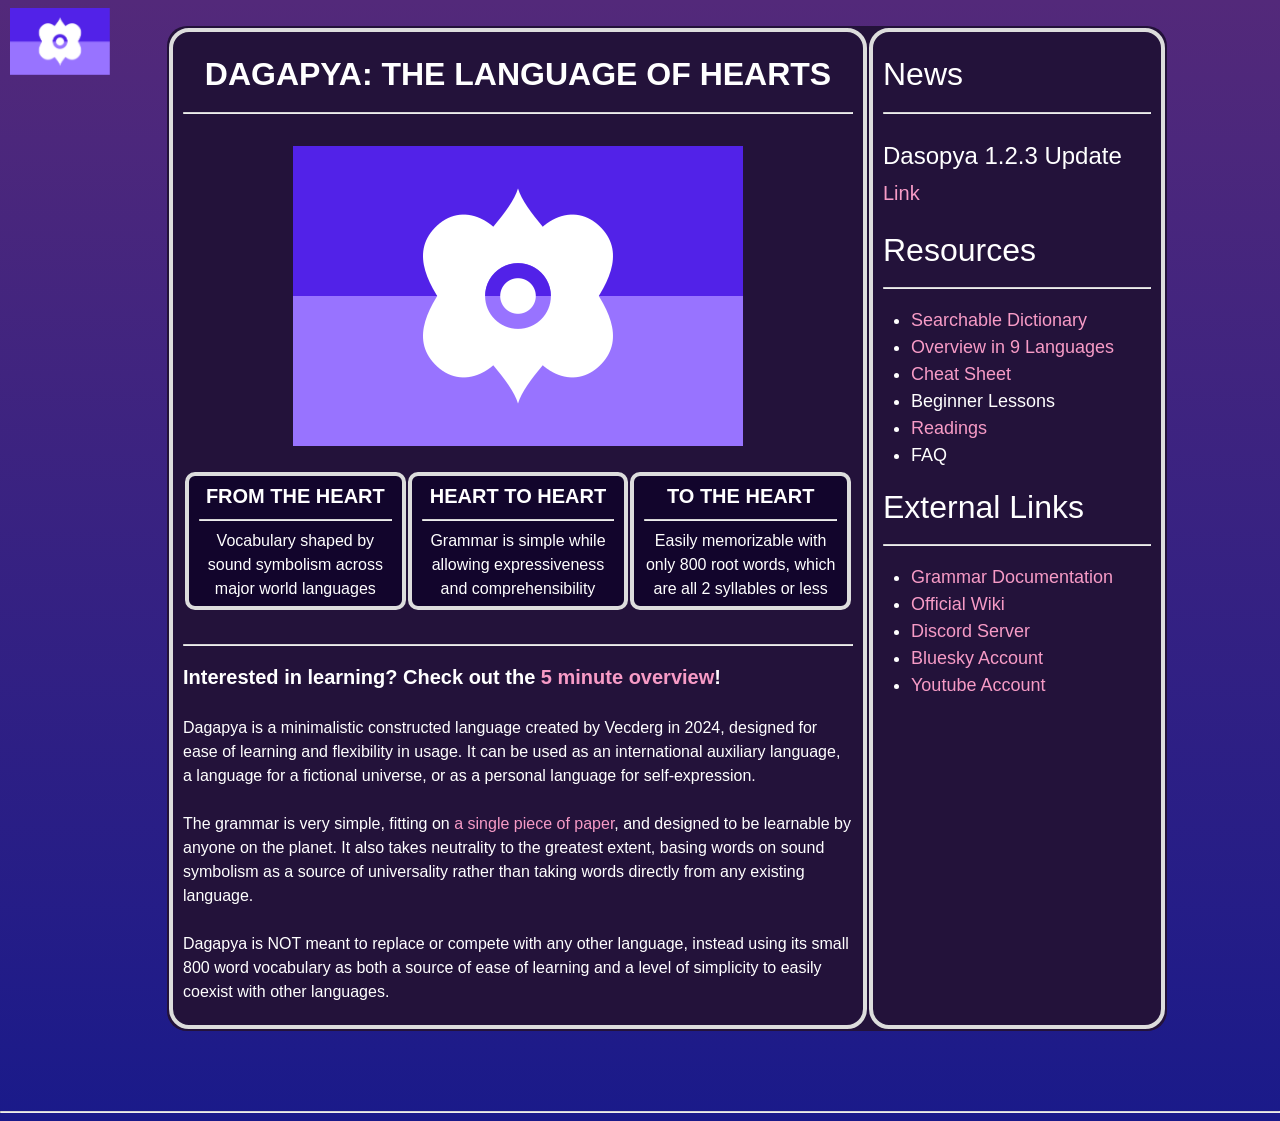
==== index.html @ b42c1ea8 "dark mode added adjusted Readings page a bit and made readings have dark mode toggled  (not toggleab" ====
<!DOCTYPE html>

<!-- HEADER -->
<html lang="en-US">
<title>Dagapya - Home</title>

<link rel="stylesheet" href="mainstyle.css">

<head>
<meta charset="utf-8" name="viewport" content="width=1024, initial-scale=0.3, minimum-scale=0.3"/>
</head>

<!-- BODY -->
<body style="margin-left:0px;margin-right:0px;">

<!-- TITLE -->
<!--<b><a style="font-size:36px;font-family:sans-serif" href="dasopya.html">DAGAPYA</a></b>-->
<a href="index.html">
    <img src="img/dagapyaflag450.png" style="width:100px;position:fixed;margin-left:10px;">
</a>
<!-- END OF HEADER -->

<div>

<br />

<table style="width:1000px;margin-left:-25px;">
<tr>
    <td style="width:670px; padding:5px 10px 5px 10px; border: 4px solid #dddddd; border-radius: 20px;">
        <h1 style="text-align:center;"><b>DAGAPYA: THE LANGUAGE OF HEARTS</b></h1>
        <hr> 
        <br />

        <img src="img/dagapyaflag450.png">	

        <br />

        <table style="width:670px;">
            <tr>
                <td style="text-align:center;width:33%;border-radius:10px;background-color:#12052c;">
                    <b style="font-size: 20px;">FROM THE HEART</b>
                    <hr>
                    Vocabulary shaped by sound symbolism across major world languages
                </td>
                <td style="text-align: center;width:33%;border-radius:10px;background-color:#12052c;">
                    <b style="font-size: 20px;">HEART TO HEART</b>
                    <hr>
                    Grammar is simple while allowing expressiveness and comprehensibility
                </td>
                <td style="text-align: center;width:33%;border-radius:10px;background-color:#12052c;">
                    <b style="font-size: 20px;">TO THE HEART</b>
                    <hr>
                    Easily memorizable with only 800 root words, which are all 2 syllables or less
                </td>
            </tr>
        </table>

        <br />

        <hr> 
        <p>
        <b style="font-size:20px">
        Interested in learning? Check out the <a href="sadilusi.html">5 minute overview</a>!
        </b>
        <br />
        <br />
        Dagapya is a minimalistic constructed language created by Vecderg in 2024, designed for ease of learning and flexibility in 
        usage. It can be used as an international auxiliary language, a language for a fictional universe, or as a personal language for self-expression.
        <br />
        <br />
        The grammar is very simple, fitting on <a href="img/dagapya-cheat-sheet.pdf" target="_blank">a single piece of paper</a>, and designed to be learnable by anyone on the planet.
        It also takes neutrality to the greatest extent, basing words on sound symbolism as a source of universality rather than taking
        words directly from any existing language.
        <br />
        <br />
        Dagapya is NOT meant to replace or compete with any other language, instead using its small 800 word vocabulary as both a source
        of ease of learning and a level of simplicity to easily coexist with other languages.
        </p>

    </td>
    <td style="padding:5px 10px 5px 10px; border: 4px solid #dddddd; border-radius: 20px;">
        <h1>News</h1>
        <hr>
        <p style="font-size:24px">
            Dasopya 1.2.3 Update <br /> 
            <a style="font-size:20px" href="https://bsky.app/profile/dasopya.bsky.social/post/3mloxwxxx7s24">Link</a>
        </p>


        <h1>Resources</h1>
        <hr>
        <ul style="margin-left:-12px;font-size: 18px;">
            <li><a href="samukopo.html">Searchable Dictionary</a></li>
            <li><a href="sadilusi.html">Overview in 9 Languages</a></li>
            <li><a href="img/dagapya-cheat-sheet.pdf" target="_blank">Cheat Sheet</a></li>
            <li>Beginner Lessons</li>
            <li><a href="readings.html">Readings</a></li>
            <li>FAQ</li>
        </ul>

        <h1>External Links</h1>
        <hr>
        <ul style="margin-left:-12px;font-size: 18px;">
            <li><a href="https://docs.google.com/document/d/1b-G-coYHEqtLEF1QuHORK3FDi12rt9Te38VqEXvgRD4/">Grammar Documentation</a></li>
            <li><a href="https://dasopya.miraheze.org/">Official Wiki</a></li>
            <li><a href="https://discord.gg/ZpPSRhU3YF">Discord Server</a></li>
            <li><a href="https://dasopya.bsky.social/">Bluesky Account</a></li>
            <li><a href="https://www.youtube.com/@dagapya">Youtube Account</a></li>
        </ul>
    </td>
</tr>

</table>

</div>

<br /><br /><br /><br />
<hr> 




</body>
</html>
---- mainstyle.css ----
hr {
 border-top: 1px solid LightGrey;
}

div {
 width:70%;
 margin:auto;
}

p, li, td, th {
 font-family:sans-serif;
 text-align:left;
 line-height:1.5;
}

h1, h2 {
 font-family:sans-serif;
 font-weight:normal;
 text-align:left;
 line-height:1.0;
}

td, th {
 padding:5px 10px 5px 10px;
 border: 4px solid #dddddd;
 font-size:16px;
 vertical-align:top;
}

th {
 background-color:#eeeeee;
 width:50%;
}

table {
 width:80%;
 margin:auto;
 border-radius: 20px;
 background-color:rgb(35, 18, 58);
}

img {
 display:block;
 margin:auto;
}

body {
  /*background-color: #0f173d;*/
  background-color:rgb(41, 37, 92);
  background-image: linear-gradient(to bottom, rgb(83, 41, 122), rgb(26, 26, 138));
  color: white;
}

a {
 text-decoration:none;	
 color:rgb(247, 155, 198);
}
a:visited{
 color: rgb(236, 50, 36);
}

.striped tr:nth-child(odd){
 background-color: #e9f9f9;
}

.dark-body {
  background-color: #111111;
  color: white;
}

.dark-table tr:nth-child(odd){
  background-color: #333333;
}

.dark-th{
  color: black;
}
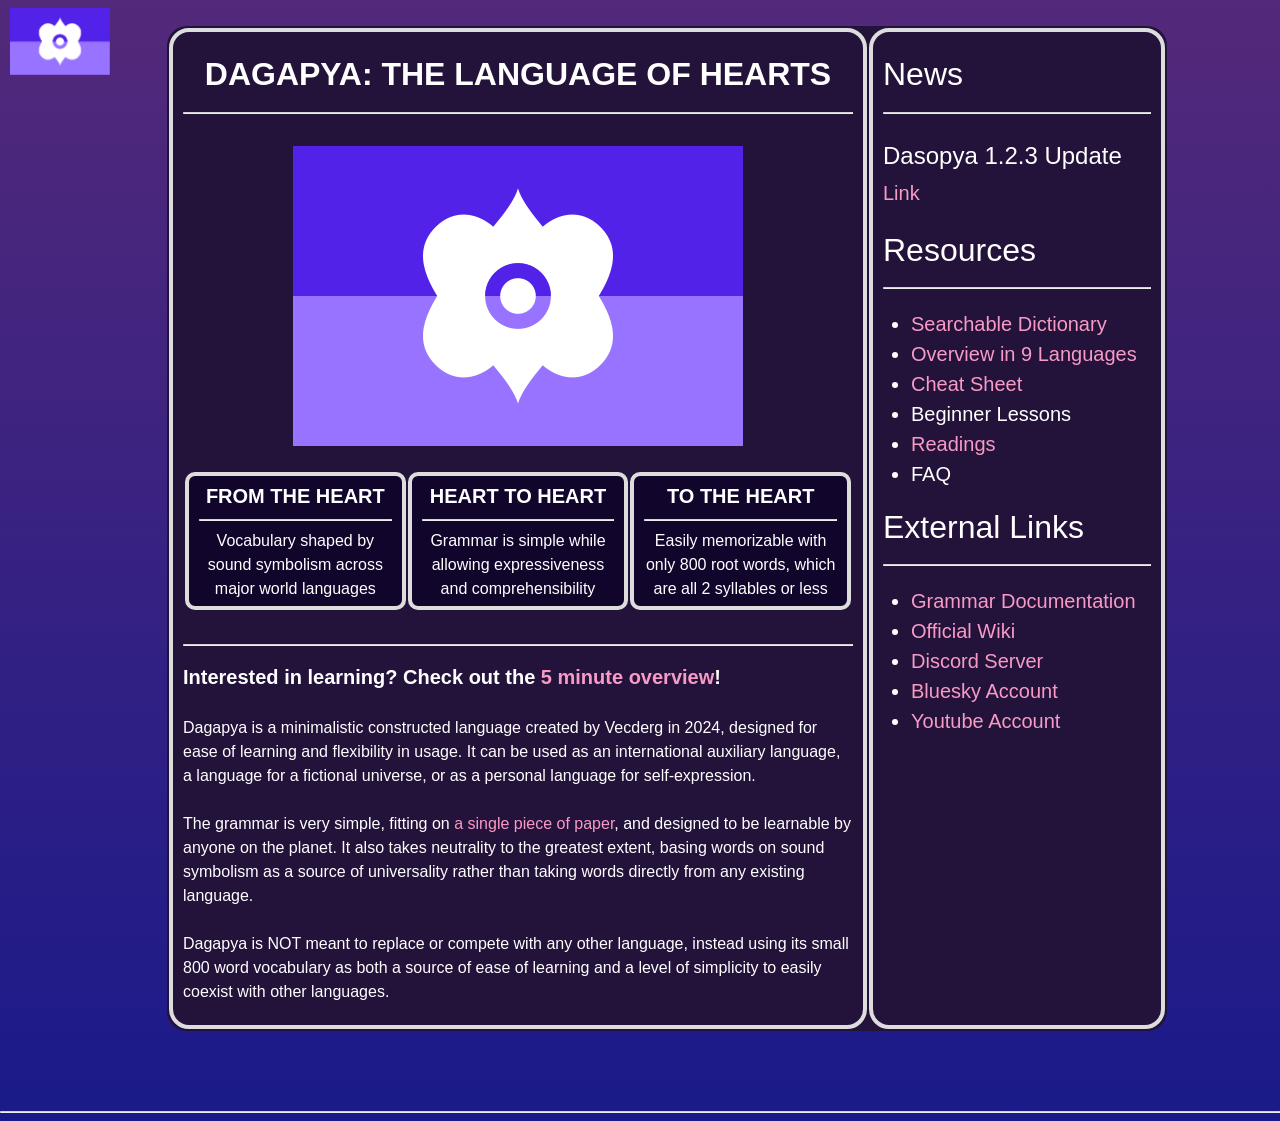
==== commit b6a1fe16: "increase sidebar fontsize" ====
--- a/index.html
+++ b/index.html
@@ -89,7 +89,7 @@
 
         <h1>Resources</h1>
         <hr>
-        <ul style="margin-left:-12px;font-size: 18px;">
+        <ul style="margin-left:-12px;font-size: 20px;">
             <li><a href="samukopo.html">Searchable Dictionary</a></li>
             <li><a href="sadilusi.html">Overview in 9 Languages</a></li>
             <li><a href="img/dagapya-cheat-sheet.pdf" target="_blank">Cheat Sheet</a></li>
@@ -100,7 +100,7 @@
 
         <h1>External Links</h1>
         <hr>
-        <ul style="margin-left:-12px;font-size: 18px;">
+        <ul style="margin-left:-12px;font-size: 20px;">
             <li><a href="https://docs.google.com/document/d/1b-G-coYHEqtLEF1QuHORK3FDi12rt9Te38VqEXvgRD4/">Grammar Documentation</a></li>
             <li><a href="https://dasopya.miraheze.org/">Official Wiki</a></li>
             <li><a href="https://discord.gg/ZpPSRhU3YF">Discord Server</a></li>
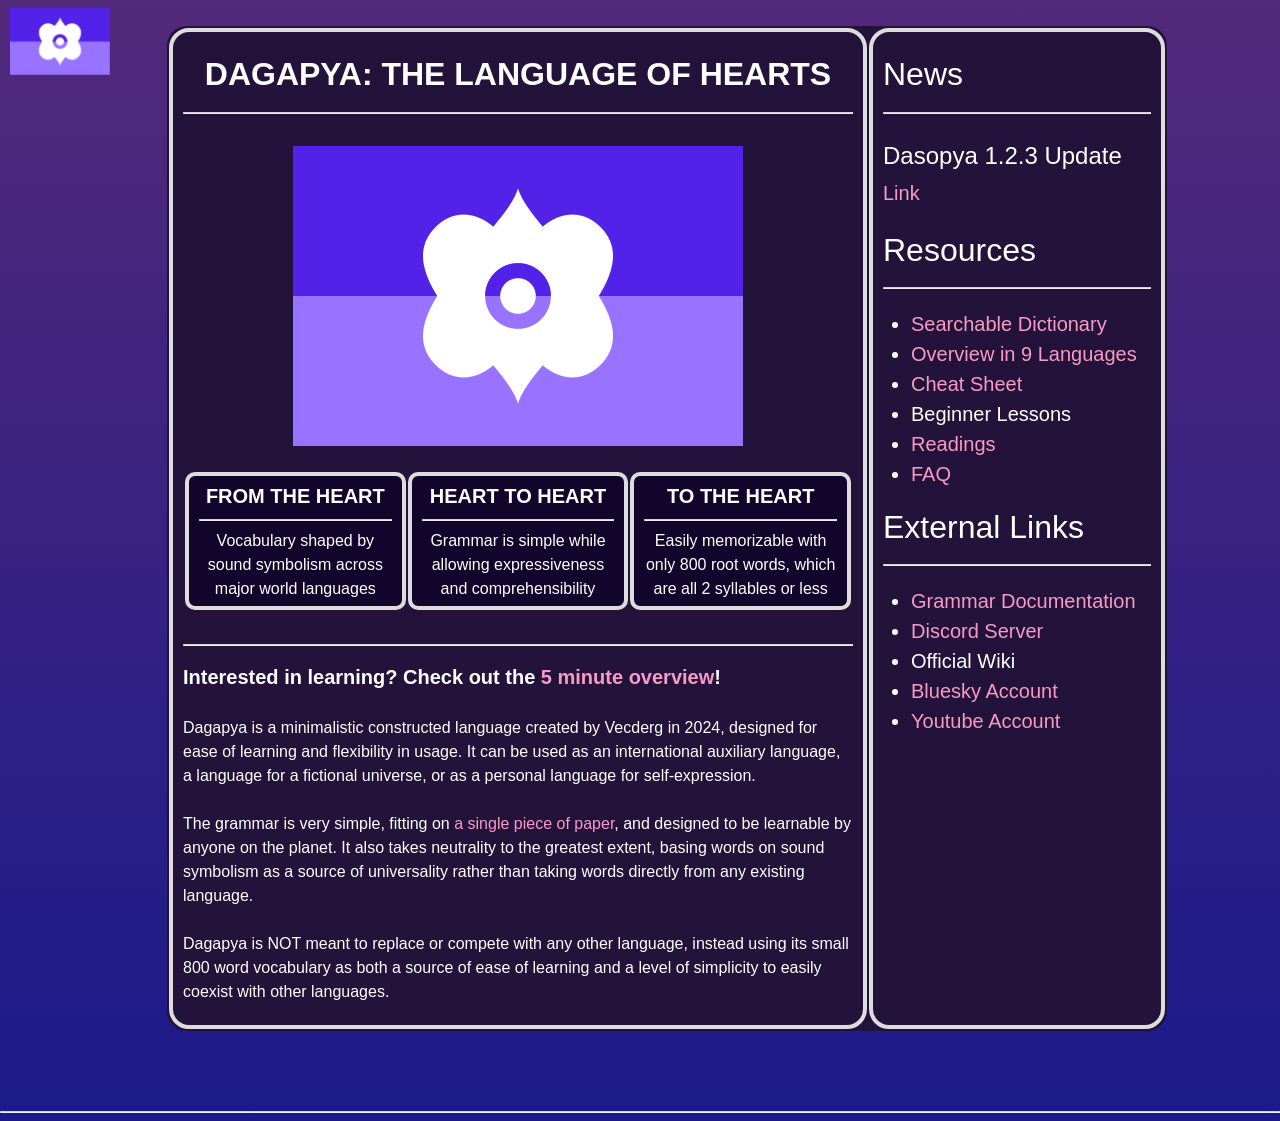
==== commit c496a5a4: "faq added also fixed titles" ====
--- a/index.html
+++ b/index.html
@@ -95,17 +95,17 @@
             <li><a href="img/dagapya-cheat-sheet.pdf" target="_blank">Cheat Sheet</a></li>
             <li>Beginner Lessons</li>
             <li><a href="readings.html">Readings</a></li>
-            <li>FAQ</li>
+            <li><a href="faq.html">FAQ</a></li>
         </ul>
 
         <h1>External Links</h1>
         <hr>
         <ul style="margin-left:-12px;font-size: 20px;">
-            <li><a href="https://docs.google.com/document/d/1b-G-coYHEqtLEF1QuHORK3FDi12rt9Te38VqEXvgRD4/">Grammar Documentation</a></li>
-            <li><a href="https://dasopya.miraheze.org/">Official Wiki</a></li>
-            <li><a href="https://discord.gg/ZpPSRhU3YF">Discord Server</a></li>
-            <li><a href="https://dasopya.bsky.social/">Bluesky Account</a></li>
-            <li><a href="https://www.youtube.com/@dagapya">Youtube Account</a></li>
+            <li><a href="https://docs.google.com/document/d/1b-G-coYHEqtLEF1QuHORK3FDi12rt9Te38VqEXvgRD4/" target="_blank">Grammar Documentation</a></li>
+            <li><a href="https://discord.gg/ZpPSRhU3YF" target="_blank">Discord Server</a></li>
+			<li>Official Wiki</li>
+            <li><a href="https://dasopya.bsky.social/" target="_blank">Bluesky Account</a></li>
+            <li><a href="https://www.youtube.com/@dagapya" target="_blank">Youtube Account</a></li>
         </ul>
     </td>
 </tr>
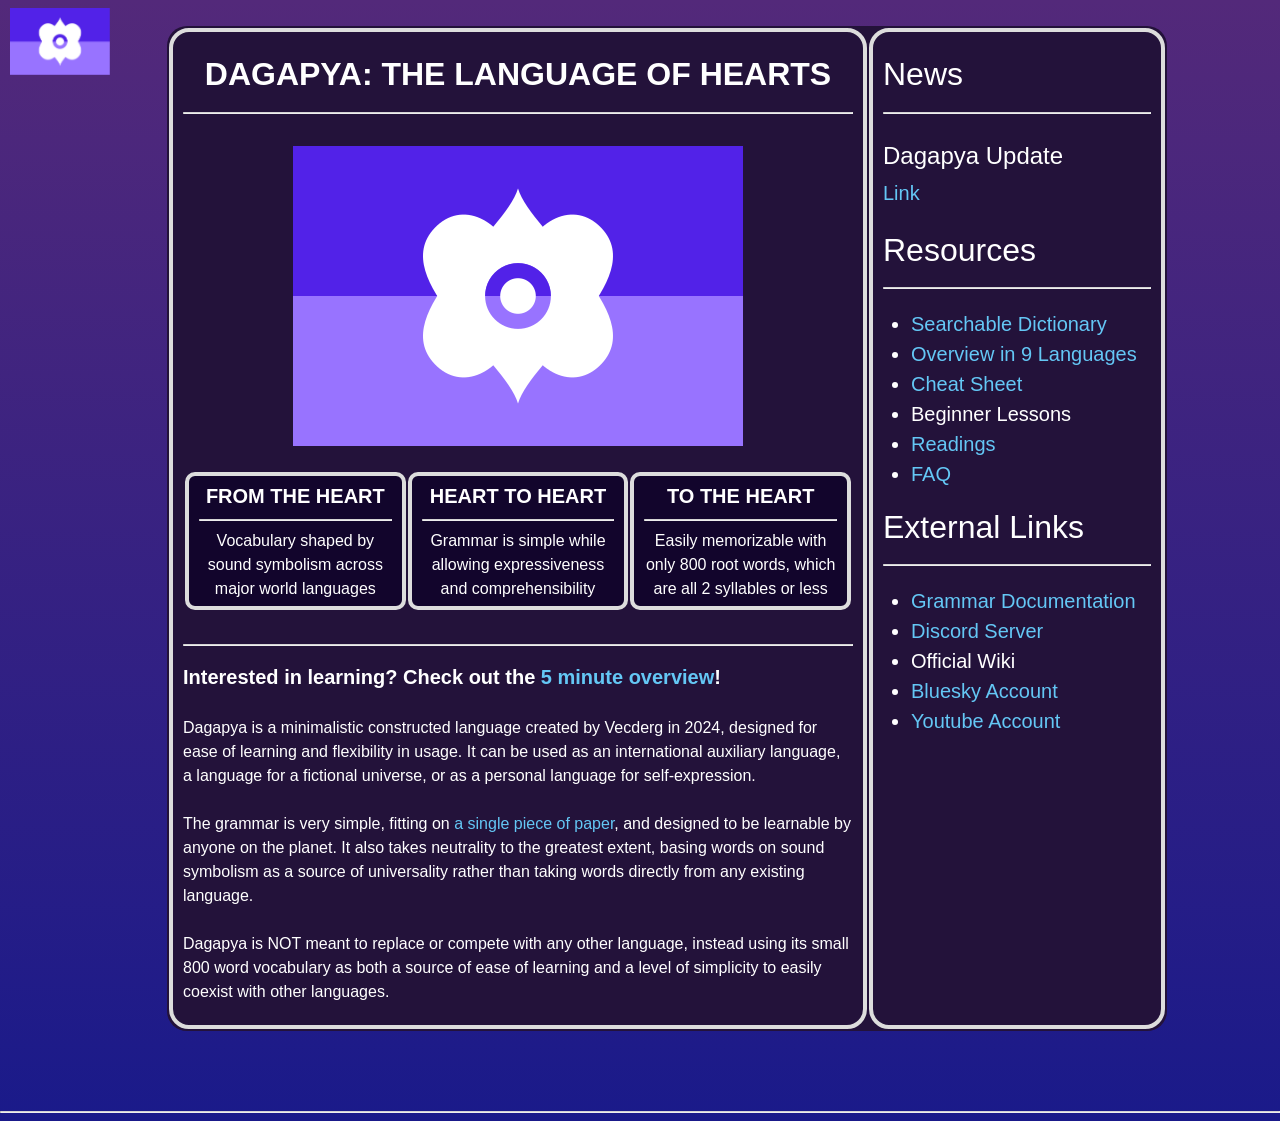
==== commit b32db393: "release and grammar doc" ====
--- a/index.html
+++ b/index.html
@@ -82,8 +82,8 @@
         <h1>News</h1>
         <hr>
         <p style="font-size:24px">
-            Dasopya 1.2.3 Update <br /> 
-            <a style="font-size:20px" href="https://bsky.app/profile/dasopya.bsky.social/post/3mloxwxxx7s24">Link</a>
+            Dagapya Update <br /> 
+            <a style="font-size:20px" href="https://bsky.app/profile/dagapya.bsky.social/post/3mo763rzluk2i">Link</a>
         </p>
 
 
--- a/mainstyle.css
+++ b/mainstyle.css
@@ -53,10 +53,10 @@
 
 a {
  text-decoration:none;	
- color:rgb(247, 155, 198);
+ color:rgb(100, 199, 245);
 }
 a:visited{
- color: rgb(236, 50, 36);
+ color: rgb(220, 136, 241);
 }
 
 .striped tr:nth-child(odd){
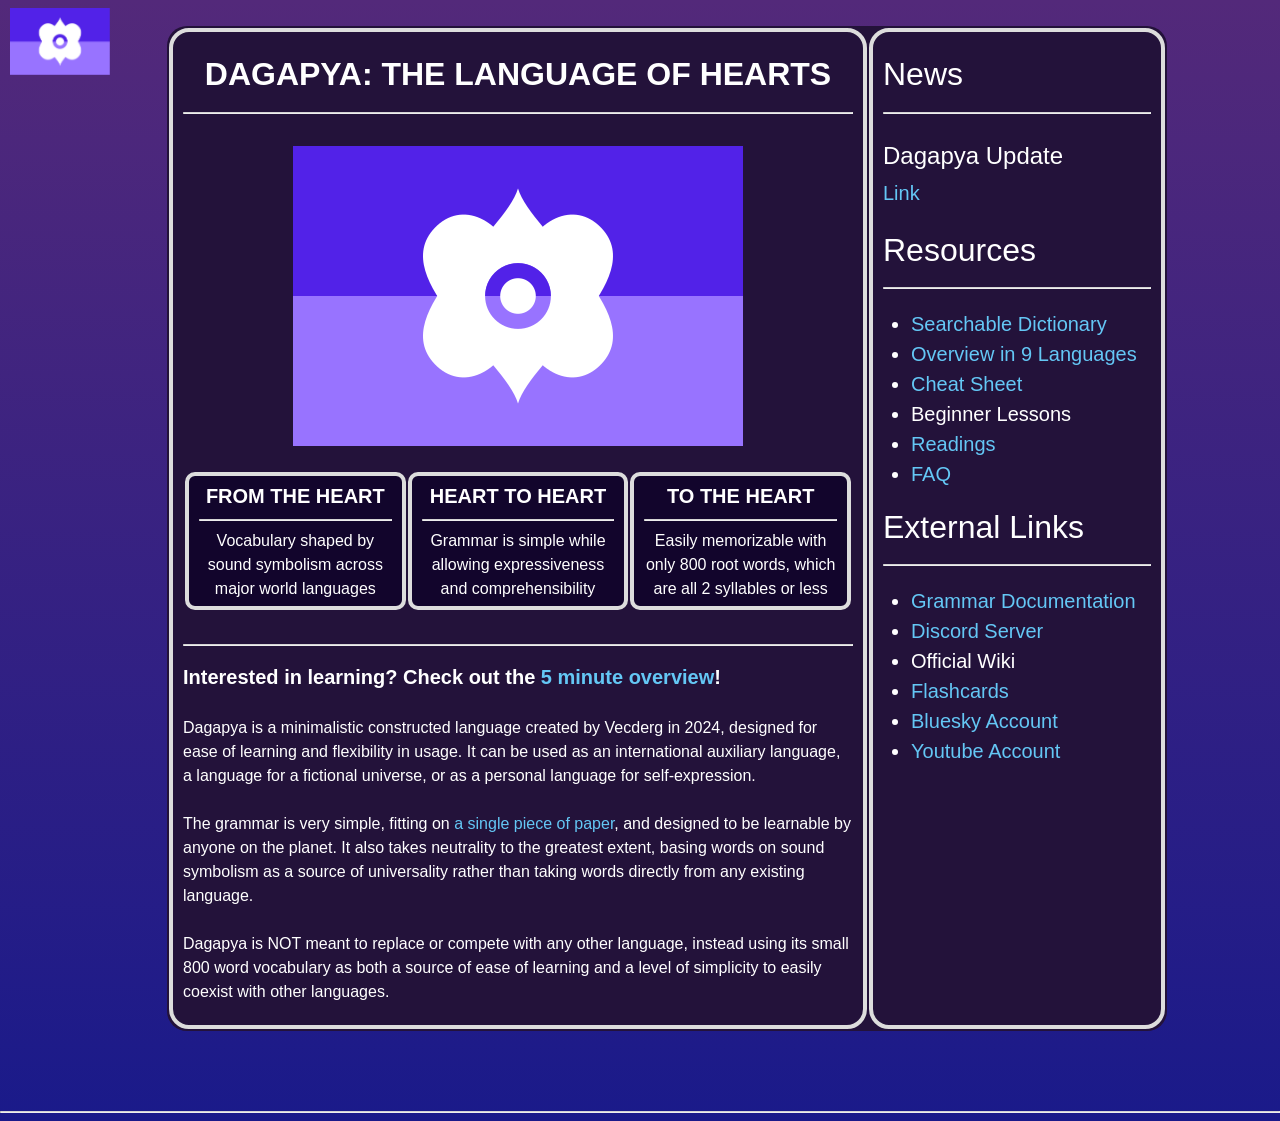
==== commit cf59f31f: "added mylittlewordland" ====
--- a/index.html
+++ b/index.html
@@ -104,7 +104,8 @@
             <li><a href="https://docs.google.com/document/d/1b-G-coYHEqtLEF1QuHORK3FDi12rt9Te38VqEXvgRD4/" target="_blank">Grammar Documentation</a></li>
             <li><a href="https://discord.gg/ZpPSRhU3YF" target="_blank">Discord Server</a></li>
 			<li>Official Wiki</li>
-            <li><a href="https://dasopya.bsky.social/" target="_blank">Bluesky Account</a></li>
+            <li><a href="https://mylittlewordland.com/course/456486/dagapya-vocabulary" target="_blank">Flashcards</a></li>
+            <li><a href="https://dagapya.bsky.social/" target="_blank">Bluesky Account</a></li>
             <li><a href="https://www.youtube.com/@dagapya" target="_blank">Youtube Account</a></li>
         </ul>
     </td>
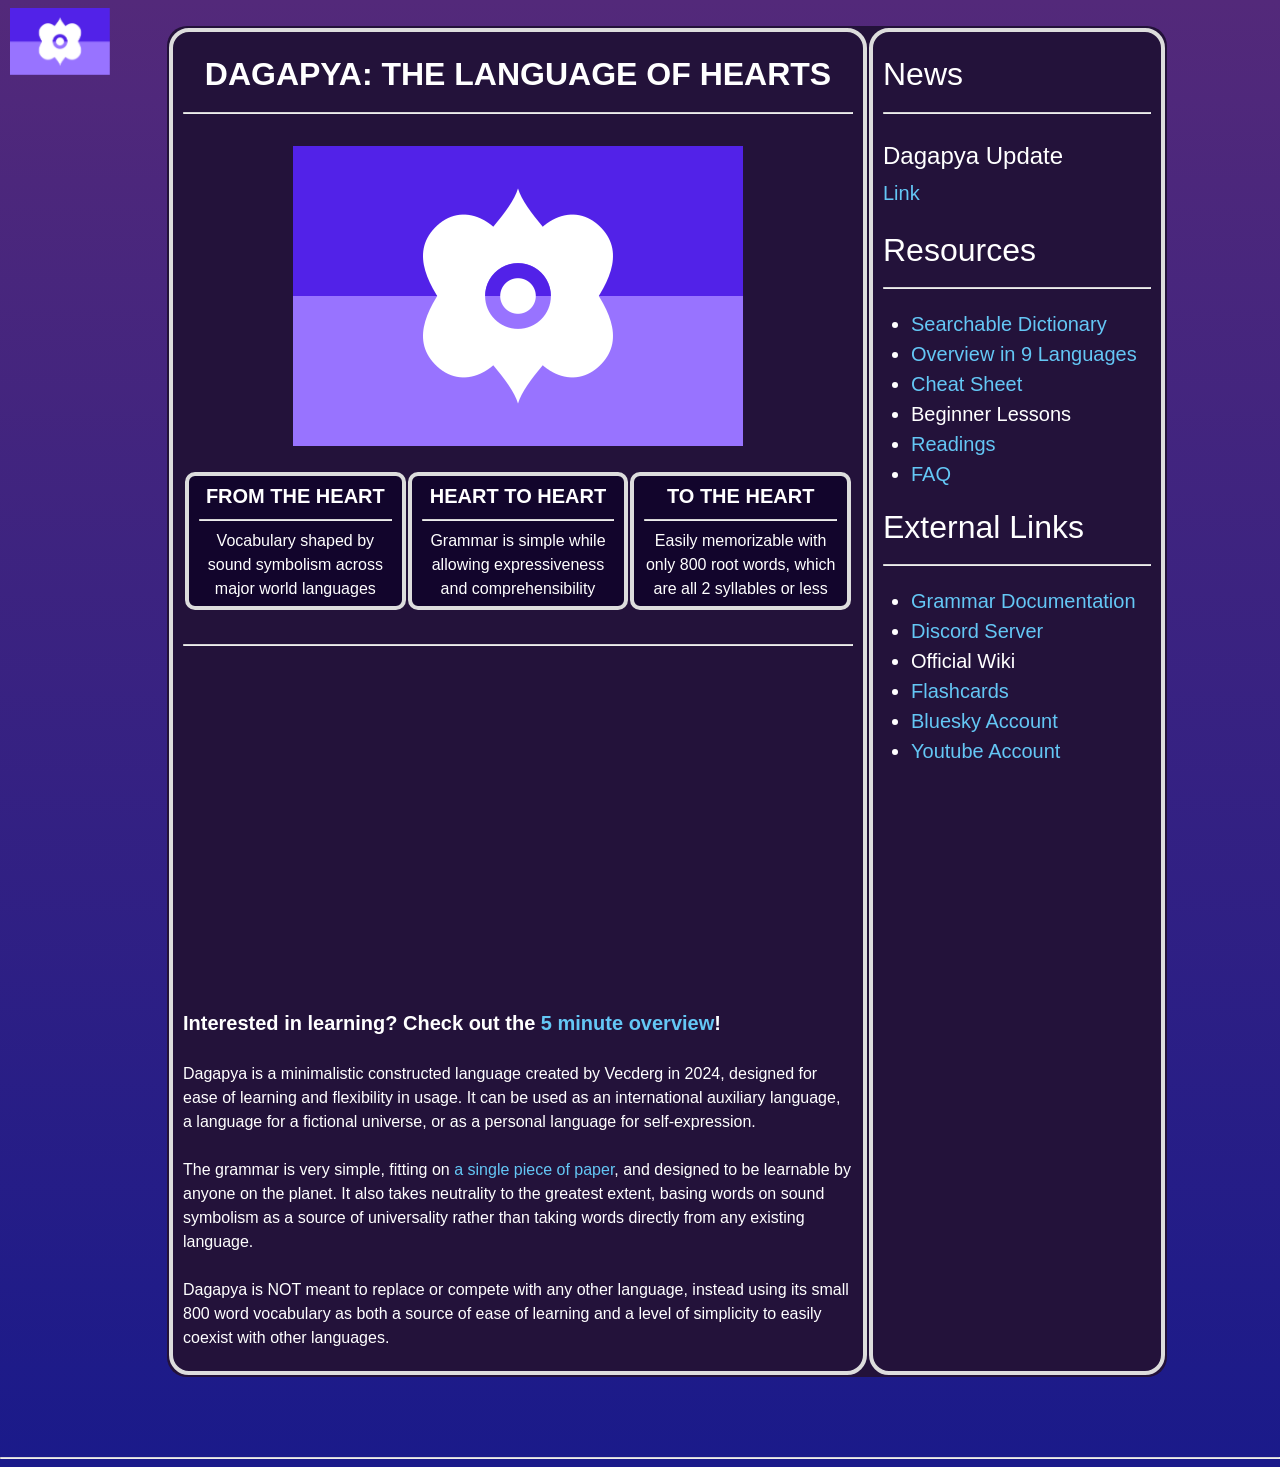
==== commit 23340556: "yt video embed" ====
--- a/index.html
+++ b/index.html
@@ -59,6 +59,12 @@
 
         <hr> 
         <p>
+            <center>
+            <iframe width="560" height="315" src="https://www.youtube.com/embed/9_lBJtqgsso" 
+                title="YouTube video player" frameborder="0" allow="accelerometer; autoplay; clipboard-write; encrypted-media; gyroscope; picture-in-picture; 
+                web-share" referrerpolicy="strict-origin-when-cross-origin" allowfullscreen></iframe>
+            </center>
+        <br />
         <b style="font-size:20px">
         Interested in learning? Check out the <a href="sadilusi.html">5 minute overview</a>!
         </b>
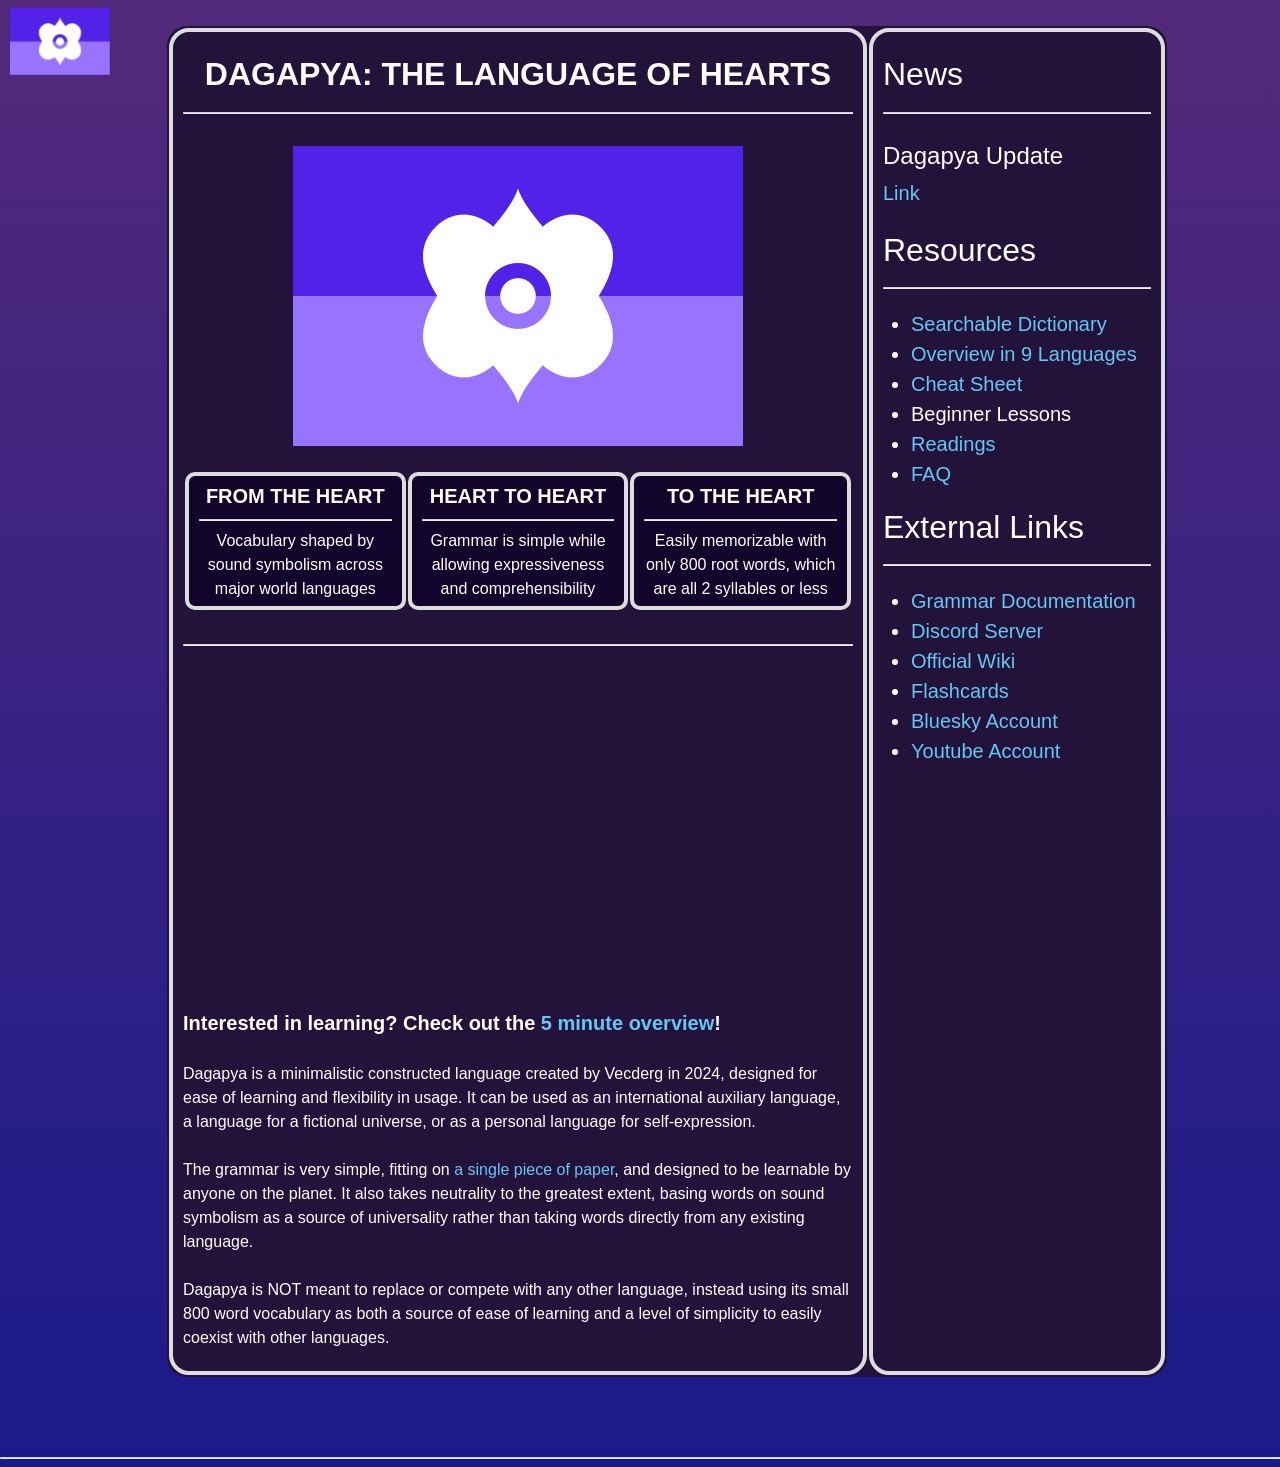
==== commit 3cab5cdb: "official wiki link" ====
--- a/index.html
+++ b/index.html
@@ -109,7 +109,7 @@
         <ul style="margin-left:-12px;font-size: 20px;">
             <li><a href="https://docs.google.com/document/d/1b-G-coYHEqtLEF1QuHORK3FDi12rt9Te38VqEXvgRD4/" target="_blank">Grammar Documentation</a></li>
             <li><a href="https://discord.gg/ZpPSRhU3YF" target="_blank">Discord Server</a></li>
-			<li>Official Wiki</li>
+            <li><a href="https://dagapya.miraheze.org/wiki/Main_Page" target="_blank">Official Wiki</a></li>
             <li><a href="https://mylittlewordland.com/course/456486/dagapya-vocabulary" target="_blank">Flashcards</a></li>
             <li><a href="https://dagapya.bsky.social/" target="_blank">Bluesky Account</a></li>
             <li><a href="https://www.youtube.com/@dagapya" target="_blank">Youtube Account</a></li>
